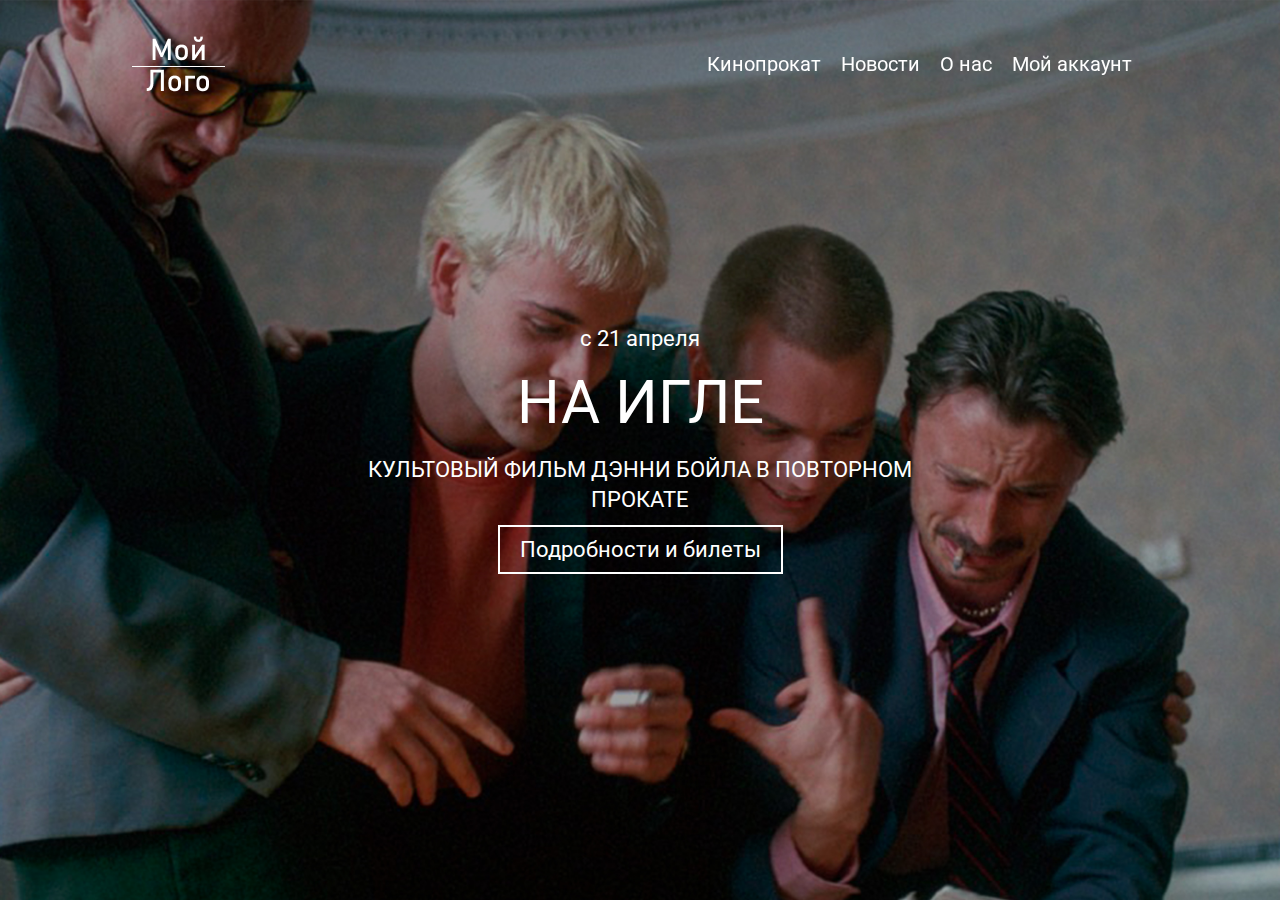
==== index.html @ c8e6ce89 "tag 1.0" ====
<!DOCTYPE html>
<html lang="ru">

<head>
    <meta charset="UTF-8">
    <meta http-equiv="X-UA-Compatible" content="IE=edge">
    <meta name="viewport" content="width=device-width, initial-scale=1.0">
    <link rel="stylesheet" href="/assets/css/main.css">
    <link rel="stylesheet" href="/assets/css/media.css">
    <title>Главная</title>
</head>

<body>
    <div class="wrapper">
        <header class="header header-transparent">
            <div class="header__wrapper">
                <a href="/index.html"><img src="/assets/img/logo.png" alt="Logo" class="header__logo"></a>
                <nav class="navigation">
                    <ul class="navigation__list">
                        <li class="navigation__item"><a href="distribution.html" class="navigation__links">Кинопрокат</a></li>
                        <li class="navigation__item"><a href="news.html" class="navigation__links">Новости</a></li>
                        <li class="navigation__item"><a href="about.html" class="navigation__links">О нас</a></li>
                        <li class="navigation__item"><a href="login.html" class="navigation__links">Мой аккаунт</a></li>
                    </ul>
                </nav>
            </div>
        </header>
        <main class="main">
            <div class="main__wrapper snap-scroll">
                <section class="screen-bg-1 film">
                    <div class="film__inner">
                        <p class="film__pretitle">с 21 апреля</p>
                        <p class="film__title">На игле</p>
                        <p class="film__subtitle">КУЛЬТОВЫЙ ФИЛЬМ ДЭННИ БОЙЛА В ПОВТОРНОМ ПРОКАТЕ</p>
                        <a href="filmDetails.html" class="film__link">Подробности и билеты</a>
                    </div>
                </section>
                <section class="screen-bg-2 film">
                    <div class="film__inner">
                        <p class="film__pretitle">с 12 мая</p>
                        <p class="film__title">Кофе и сигареты</p>
                        <p class="film__subtitle">КУЛЬТОВЫЙ ФИЛЬМ ДЭННИ БОЙЛА В ПОВТОРНОМ ПРОКАТЕ</p>
                        <a href="filmDetails.html" class="film__link">Подробности и билеты</a>
                    </div>
                </section>
                <section class="screen-bg-3 film">
                    <div class="film__inner">
                        <p class="film__pretitle">с 5 мая</p>
                        <p class="film__title">ПРОЛЕТАЯ НАД ГНЕЗДОМ КУКУШКИ</p>
                        <p class="film__subtitle">ШЕДЕВРАЛЬНАЯ БУНТАРСКАЯ ДРАМА МИЛОША ФОРМАНА В ПОВТОРНОМ ПРОКАТЕ</p>
                        <a href="filmDetails.html" class="film__link">Подробности и билеты</a>
                    </div>
                </section>
                <section class="screen-bg-4 film">
                    <div class="film__inner">
                        <p class="film__pretitle">с 21 апреля</p>
                        <p class="film__title">Мертвец</p>
                        <p class="film__subtitle">фильм независимого американского режиссёра Джима Джармуша</p>
                        <a href="filmDetails.html" class="film__link">Подробности и билеты</a>
                    </div>
                </section>
            </div>
        </main>
    </div>
</body>

</html>
---- assets/css/main.css ----
@import url("https://fonts.googleapis.com/css2?family=Roboto:ital,wght@0,100;0,300;0,400;0,500;0,700;0,900;1,100;1,300;1,400;1,500;1,700;1,900&display=swap");

/* --------------GLOBAL--------------- */
.header-transparent {
    background: transparent;
}
.header-white {
    background: white;
    padding-bottom: 0;
}
.header-white .navigation__links {
    color: black;
}
.header-white .header__logo {
    filter: invert(1);
}
.header-gap {
    padding-top: 150px;
}
.page-title {
    font-family: "Roboto", sans-serif;
    color: black;
    font-size: 30px;
    margin-bottom: 10px;
}
::-webkit-scrollbar {
    width: 8px;
}
::-webkit-scrollbar-thumb {
    background: #e1e1e1;
    border-radius: 50px;
}
::-webkit-scrollbar-thumb:active {
    background: #000000;
}
::-webkit-scrollbar-track {
    background: #666666;
}

/* --------------GLOBAL--------------- */

/* --------------NORMALIZE--------------- */

* {
    margin: 0;
    padding: 0;
    box-sizing: border-box;
}

html {
    scroll-behavior: smooth;
}

a {
    text-decoration: none;
    transition: all 0.3s;
}

ul {
    list-style: none;
}

button,
input {
    border: none;
    outline: none;
    background-color: transparent;
    font-family: inherit;
    cursor: pointer;
}

img {
    object-fit: cover;
    display: block;
}

.container {
    width: 1200px;
    margin: 0 auto;
}

.container-max {
    max-width: 1200px;
}

/* --------------NORMALIZE--------------- */



/* --------------LOGIN & REGISTRATION--------------- */
.unlogin{
    font-family: 'Roboto', sans-serif;
    display: flex;
    align-items: flex-start;
    gap: 60px;
    justify-content: center;
}
.unlogin h1{
    font-size: 20px;
    text-align: center;
    color: #535353;
    margin-bottom: 10px;
}
.unlogin__main{
    display: flex;
    flex-direction: column;
    align-items: center;
}
.unlogin .star{
    height: 25px;
    position: relative;
}
.unlogin .starwrapper{
    position: relative;
    margin-bottom: 10px;
}
.unlogin .starwrapper.lines::before{
    content: "";
    position: absolute;
    transform: translateY(-50%);
    right: 50px;
    top: 50%;
    width: 100px;
    height: 2px;
    background: #707070;
}
.unlogin .starwrapper.lines::after{
    content: "";
    position: absolute;
    transform: translateY(-50%);
    left: 50px;
    top: 50%;
    width: 100px;
    height: 2px;
    background: #707070;
}
.unlogin__main>input{
    margin-bottom: 20px;
    text-align: center;
    font-size: 16px;
    font-family: 'Roboto', sans-serif;
    padding: 10px 20px;
    border-radius: 100px;
    border: 2px solid #707070;
    width: 100%;
}
.unlogin__checkboxes {
    display: flex;
    flex-direction: column;
    align-items: flex-start;
    gap: 15px;
    margin-bottom: 20px;
}
.unlogin__checkboxes label{
    display: flex;
    align-items: center;
    font-family: 'Roboto', sans-serif;
    font-size: 12px;
}
.unlogin__checkboxes a{
    color: #8F4A48;
}
.unlogin__checkboxes a:hover{
    color: red;
    text-decoration: underline;
}
.unlogin__checkboxes input{
    width: 25px;
    height: 25px;
    margin-right: 10px;
    border: 1px solid #707070;
}
.unlogin__main button{
    background: #EDEDED;
    color: black;
    border: 2px solid black;
    padding: 10px;
    text-align: center;
    width: 100%;
    border-radius: 5px;
    font-size: 16px;
    margin-bottom: 10px;
}
.form-link, .reset-password-link{
    font-size: 12px;
    color: black;
    text-align: center;
}
.reset-password-link{
    margin-top: -10px;
    margin-bottom: 20px;
}
.form-link a:hover, .reset-password-link a:hover{
    color: red;
    text-decoration: underline;
}
.separate-line{
    display: flex;
    flex-direction: column;
    align-items: center;
    gap: 20px;
}
.separate-line .line{
    height: 300px;
    width: 5px;
    background: #B9B9B9;
}
.unlogin__info{
    font-size: 16px;
    margin-bottom: 25px;
}
.unlogin__info div{
    display: flex;
    align-items: center;
    gap: 15px;
    margin-bottom: 20px;
}
.unlogin__info div p{
    max-width: 200px;
}
.unlogin__info-title{
    color: #535353;
    margin-bottom: 25px;
}
.reset-password p{
    font-size: 16px;
    color: #444444;
    margin-bottom: 15px;
    text-align: center;
    max-width: 350px;
}
/* --------------LOGIN & REGISTRATION--------------- */


/* --------------HEADER--------------- */

header {
    padding: 30px 140px;
    position: fixed;
    top: 0;
    width: 100%;
    max-width: 1640px;
    z-index: 100;
    left: calc(50% - 8px);
    transform: translateX(-50%);
}

.header__wrapper {
    display: flex;
    align-items: center;
    justify-content: space-between;
}

.navigation__list {
    display: flex;
    align-items: center;
    gap: 20px;
}
.navigation__links {
    font-family: "Roboto", sans-serif;
    color: white;
    font-size: 20px;
}

/* --------------HEADER--------------- */

/* --------------FILM LIST--------------- */

.screen-bg-1 {
    background: url("/assets/img/onNail.png");
}
.screen-bg-2 {
    background: url("/assets/img/cofeeAndSigarets.png");
}
.screen-bg-3 {
    background: url("/assets/img/flyAbove.png");
}
.screen-bg-4 {
    background: url("/assets/img/deadMan.png");
}

.film {
    height: 100vh;
    background-repeat: no-repeat;
    background-position: center;
    background-size: cover;
    scroll-snap-align: start;
    display: flex;
    align-items: center;
    justify-content: center;
}

.film__inner {
    font-family: "Roboto", sans-serif;
    color: white;
    max-width: 600px;
    display: flex;
    align-items: center;
    justify-content: center;
    flex-direction: column;
    gap: 10px;
}

.film__pretitle {
    font-size: 22px;
}

.film__title {
    text-transform: uppercase;
    font-size: 60px;
    line-height: 84px;
    text-align: center;
}

.film__subtitle {
    text-transform: uppercase;
    font-size: 22px;
    text-align: center;
    line-height: 30px;
}

.film__link {
    display: block;
    font-size: 22px;
    border: 2px solid white;
    color: white;
    padding: 10px 20px;
}

.film__link:hover {
    background: white;
    color: black;
}

.main__wrapper.snap-scroll {
    overflow-x: auto;
    height: 100vh;
    scroll-snap-type: y mandatory;
}

/* --------------FILM LIST--------------- */

/* --------------NEWS--------------- */

.news {
    display: flex;
    flex-direction: column;
    gap: 40px;
}


.news__article {
    display: flex;
    align-items: stretch;
    gap: 60px;
    justify-content: space-between;
}

.news .article__img_left {
    order: -1;
}
.news .article__img_right {
    order: 1;
}

.news .article__info {
    font-family: "Roboto", sans-serif;
    color: black;
    font-size: 24px;
}
.news .info {
    font-family: "Roboto", sans-serif;
    display: flex;
    flex-direction: column;
}
.news .info__date {
    margin-bottom: 30px;
}
.news .info__title {
    font-size: 34px;
    line-height: 48px;
    flex-grow: 1;
}
.news .info__link {
    display: flex;
    align-items: center;
    gap: 20px;
    color: inherit;
}

/* --------------NEWS--------------- */

/* --------------DISTRIBUTE--------------- */

.distribute {
    display: grid;
    grid-template-columns: 1fr 1fr 1fr;
    gap: 20px;
}
.distribute__article{
    position: relative;
}
.distribute__img{
    width: 100%;
    height: 400px;
}
.distribute__info{
    padding: 15px 5px;
    background: #EDEDED;
    font-size: 20px;
    font-family: 'Roboto', sans-serif;
    min-height: 100px;
}

.distribute .info__pretitle{
    color: #4C4C4C;
    margin-bottom: 15px;
}

.distribute .info__title{
    color: black;
    font-size: 1.25em;
}
.distribute__link{
    width: 100%;
    height: 100%;
    position: absolute;
    top: 0;
    left: 0;
}

/* --------------DISTRIBUTE--------------- */




/* --------------ABOUT--------------- */
.about{
    background: url("/assets/img/aboutUsBg.png");
    height: 100vh;
    overflow: hidden;
    font-size: 10px;
}
.about__inner{
    height: 100vh;
    color: white;
    display: flex;
    align-items: center;
    flex-direction: column;
    justify-content: center;
    font-family: 'Roboto', sans-serif;
    max-width: 1100px;
    padding: 0 100px;
    margin: 0 auto;
}
.about h1{
    font-size: 6em;
    margin-bottom: 10px;
    text-align: center;
}
.about-gray{
    font-size: 2.2em;
    margin-bottom: 10px;
    color: #D3D3D3 !important;
    text-align: center;
}
.about__text{
    font-size: 2.2em;
    line-height: 150%;
    text-align: center;
    margin-bottom: 10px;
}
.about .tar{
    align-self: flex-end;
    position: relative;
    right: -100px;
}
/* --------------ABOUT--------------- */


/* --------------FILM--------------- */
.header-static{
    position: absolute !important;
}
.film-details{
    font-family: 'Roboto', sans-serif;
    font-size: 20px;
}
.film-details-container{
    width: 1500px;
    margin: 0 50px 0 auto;
    padding-left: 15px;
    padding-right: 15px;
}
.film-details__header{
    background: url("/assets/img/deadMan-header.png");
    height: 450px;
}
.film-details__header-inner{
    display: flex;
    justify-content: flex-start;
    align-items: flex-end;
    padding-bottom: 20px;
    height: 450px;
}
.film-details__header-text{
    text-transform: uppercase;
    color: white;
    font-size: 1.5em;
    line-height: 130%;
    max-width: 800px;

}
.film-details__main-inner{
    display: flex;
    align-items: flex-start;
    justify-content: center;
    flex-direction: column;
    gap: 30px;
    padding: 30px 0;
    width: 950px;
    color: black;
}
.film-details__main-wrapper{
    display: flex;
    align-items: flex-start;
    justify-content: space-between;
}
.fly-wrapper{
    position: sticky;
    top: 170px;
    order: 2;
    width: 400px !important;
}
.film-details__fly-img{
    position: relative;
    top: -150px;
    height: 400px;
}
.film-details .title{
    font-size: 2em;
}
.film-details .date{
    font-size: 1.25em;
}
.film-details .gap{
    padding-left: 60px;
}
.film-details .paragraph{
    color: #424242;
    font-size: 1.25em;
    line-height: 150%;
}
.film-details img{
    width: 100%;
}
.buy-ticket{
    background: #FFD052;
    padding: 20px 50px;
    position: relative;
    top: -150px;
}
.buy-tiket__text{
    margin-bottom: 10px;
}
.buy-ticket-paragraph{
    font-size: 0.8em;
    line-height: 1em;
    margin-bottom: 5px;
    color: black;
}
.buy-ticket__bottom p{
    font-size: 1.25em;
    color: black;
    margin-bottom: 10px;
}
.buy-ticket__links{
    display: flex;
    align-items: center;
    justify-content: space-between;
    gap: 15px;
}
.trailer-link{
    color: black;
    font-size: 1.25em;
    text-decoration: underline;
    margin-top: 20px;
    display: block;
}
/* --------------FILM--------------- */



/* --------------FOOTER--------------- */
.footer {
    color: #bdbdbd;
    font-family: "Roboto", sans-serif;
    background: black;
    margin-top: 50px;
}
.footer__top,
.footer__bottom {
    display: flex;
    align-items: flex-start;
    justify-content: space-between;
}
.footer__bottom {
    padding: 30px 0;
}
.footer__top {
    font-size: 20px;
    margin-bottom: 60px;
    flex-wrap: wrap;
}
.form__inner {
    display: flex;
    align-items: stretch;
    justify-content: center;
}
.form__inner {
    color: inherit;
    font-size: 14px;
}
.form__inner input {
    border: 2px solid #bdbdbd;
    color: inherit;
    padding: 10px 15px;
    border-right: none;
}
.form__inner button {
    padding: 15px;
    color: black;
    background: white;
    border: 2px solid transparent;
}
.form__inner button:hover {
    color: white;
    background: transparent;
    border: 2px solid white;
}
.footer__wrapper {
    padding: 60px 140px 0px 140px;
    max-width: 1640px;
    margin: 0 auto;
}
.form__title {
    font-size: inherit;
    margin-bottom: 10px;
}
.footer__navigation-list {
    display: flex;
    flex-direction: column;
    gap: 15px;
}
.footer__navigation-links {
    color: inherit;
    font-size: inherit;
}
.footer__navigation-links:hover {
    color: white;
}
.footer__navigation-list_right {
    text-align: right;
}
.footer__navigation {
    order: 1;
}

.footer__form {
    order: 2;
}
.footer__navigation_right {
    order: 3;
}
/* --------------FOOTER--------------- */
---- assets/css/media.css ----
@media screen and (max-width: 1511px){
    .film-details-container{
        width: 1200px;
        margin: 0 30px 0 auto;
    }
    .film-details{
        font-size: 16px;
    }
    .fly-wrapper{
        width: 300px !important;
    }
}
@media screen and (max-width: 1201px){
    .film-details-container{
        width: 800px;
        margin: 0 auto;
    }
    .film-details__main-inner{
        width: 100%;
    }
    .fly-wrapper{
        display: block;
        width: 100% !important;
    }
    .buy-ticket-paragraph{
        font-size: 1em;
    }
    .buy-ticket__links{
        justify-content: flex-start;
    }
    .buy-ticket{
        position:static;
    }
    .film-details__main-wrapper{
        flex-direction: column;
    }
    .film-details__fly-img{
        display: none;
    }
    .distribute{
        grid-template-columns: 1fr 1fr;
    }
    .news__article{
        gap: 10px;
    }
    .container-max{
        max-width: 800px;
    }
    .article__img{
        width: 40%;
    }
    .info__date{
        margin-bottom: 10px;
    }
    .info__title{
        font-size: 26px;
        line-height: 30px;
    }
    .article__info{
        font-size: 16px;
    }
    .info__link img{
        width: 80px;
    }
}
@media screen and (max-width: 1025px) {
    .about{
        font-size: 8px;
    }
    .unlogin{
        flex-direction: column;
        align-items: center;
        gap: 30px;
    }
    .unlogin__info-title{
        text-align: center;
    }
    .separate-line{
        flex-direction: row;
    }
    .separate-line .line {
        height: 5px;
        width: 300px;
    }
    .footer__navigation{
        width: 40%;
    }
    .footer__top{
        justify-content: center;
    }
    .footer__form{
        margin-top: 30px;
        order: 3;
    }
    header{
        padding: 10px 0px;
    }
    .header__wrapper{
        flex-direction: column;
        justify-content: center;
        gap: 10px;
    }
    .navigation__links{
        font-size: 18px;
    }
    .film__pretitle {
        font-size: 20px;
    }
    .film__title {
        font-size: 50px;
        line-height: 60px;
    }
    .film__subtitle {
        font-size: 20px;
        line-height: 25px;
    }
    .film__link {
        font-size: 20px;
    }
    .film__inner{
        max-width: 500px;
        padding-top: 100px;
    }
}
@media screen and (max-width: 850px) {
    .film-details-container{
        width: 600px;
    }
    .distribute{
        grid-template-columns: 1fr;
    }
    .distribute__img{
        height: auto;
    }
    .distribute__article{
        border: 1px solid #EDEDED;
    }
    .news{
        flex-direction: row;
        flex-wrap: wrap;
        gap: 0;
        justify-content: space-between;
    }
    .news__article{
        flex-direction: column;
        max-width: 45%;
        margin-bottom: 30px;
    }
    .article__img_right{
        order: 0;
    }
    .article__img, .article__info{
        width: 100%;
    }
    .info__title{
        margin-bottom: 15px;
        font-size: 24px;
        line-height: 28px;
    }
    .container-max{
        max-width: 600px;
    }
}
@media screen and (max-width: 770px) {
    .about{
        font-size: 6px;
    }
    .footer__top{
        font-size: 16px;
    }
    .footer__bottom{
        flex-direction: column;
        align-items: center;
        gap: 10px;
    }
    .navigation__links{
        font-size: 16px;
    }
    .film__pretitle {
        font-size: 18px;
    }
    .film__title {
        font-size: 40px;
        line-height: 40px;
    }
    .film__subtitle {
        font-size: 18px;
        line-height: 22px;
    }
    .film__link {
        font-size: 16px;
    }
    .film__inner{
        max-width: 400px;
    }
}
@media screen and (max-width: 620px) {
    .film-details{
        font-size: 14px;
    }
    .film-details-container{
        width: 400px;
    }
    .about__inner{
        padding: 0 30px;
    }
    .about .tar{
        right: 0;
    }
    .distribute__info{
        font-size: 16px;
    }
    .footer__wrapper{
        padding: 50px 30px;
    }
    .news {
        flex-direction: column;
        gap: 10px;
        align-items: center;
    }
    .container-max {
        max-width: 400px;
    }
    .info__title {
        margin-bottom: 15px;
        font-size: 18px;
        line-height: 20px;
    }
    .info__link img {
        width: 40px;
    }
    .page-title {
        font-size: 20px;
        margin-bottom: 20px;
        text-align: center;
    }
}
@media screen and (max-width: 426px) {
    .container-max{
        max-width: 320px;
    }
    .header__logo{
        width: 50px;
    }
    .header__wrapper{
        gap: 5px;
    }
    .navigation__links{
        font-size: 12px;
    }
    .film__pretitle {
        font-size: 14px;
    }
    .film__title {
        font-size: 20px;
        line-height: 20px;
    }
    .film__subtitle {
        font-size: 14px;
        line-height: 16px;
    }
    .film__link {
        font-size: 14px;
    }
    .film__inner{
        max-width: 300px;
    }
}
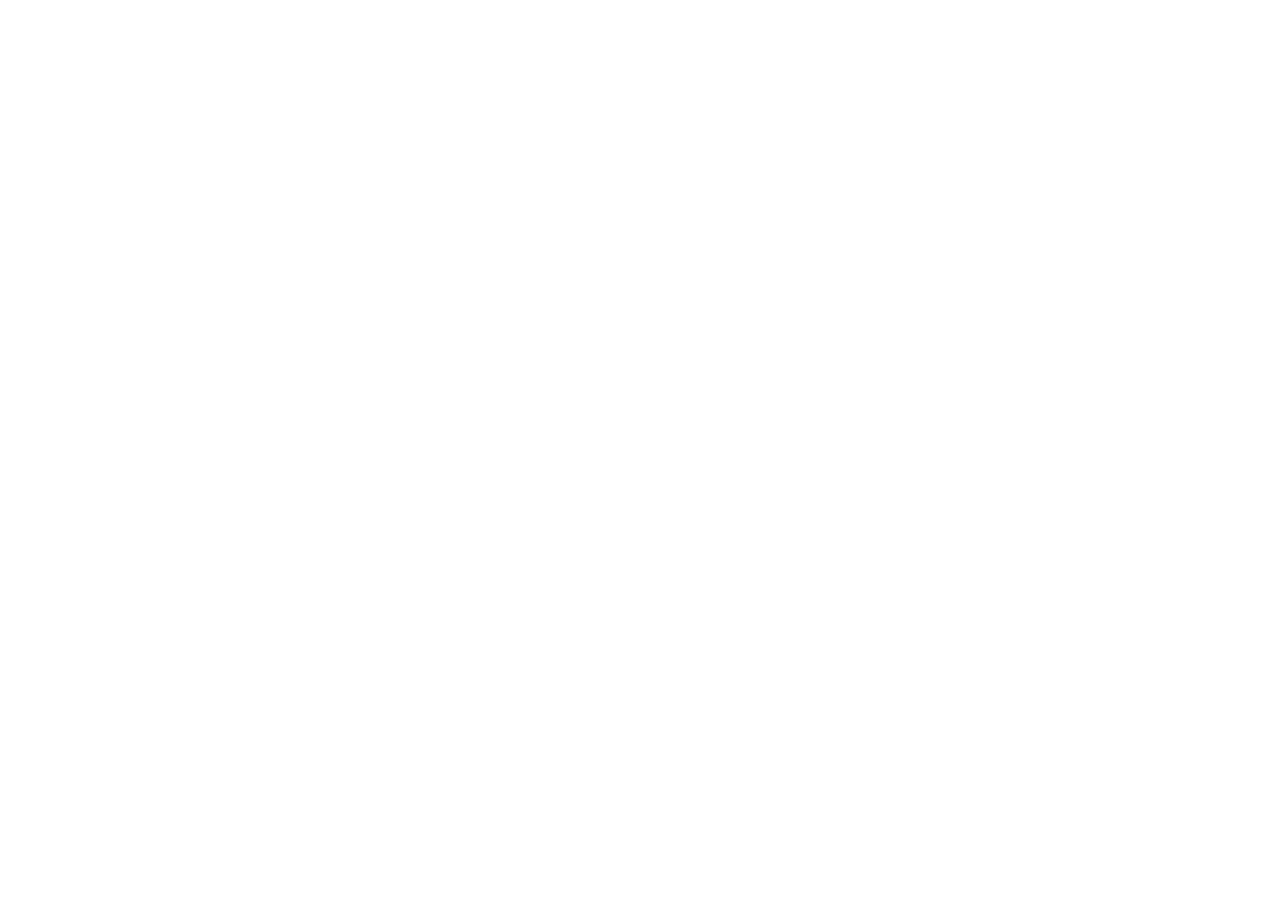
==== commit defdea17: "fix path" ====
--- a/index.html
+++ b/index.html
@@ -5,8 +5,8 @@
     <meta charset="UTF-8">
     <meta http-equiv="X-UA-Compatible" content="IE=edge">
     <meta name="viewport" content="width=device-width, initial-scale=1.0">
-    <link rel="stylesheet" href="/assets/css/main.css">
-    <link rel="stylesheet" href="/assets/css/media.css">
+    <link rel="stylesheet" href="assets/css/main.css">
+    <link rel="stylesheet" href="assets/css/media.css">
     <title>Главная</title>
 </head>
 
@@ -14,7 +14,7 @@
     <div class="wrapper">
         <header class="header header-transparent">
             <div class="header__wrapper">
-                <a href="/index.html"><img src="/assets/img/logo.png" alt="Logo" class="header__logo"></a>
+                <a href="/index.html"><img src="assets/img/logo.png" alt="Logo" class="header__logo"></a>
                 <nav class="navigation">
                     <ul class="navigation__list">
                         <li class="navigation__item"><a href="distribution.html" class="navigation__links">Кинопрокат</a></li>
--- a/assets/css/main.css
+++ b/assets/css/main.css
@@ -267,16 +267,16 @@
 /* --------------FILM LIST--------------- */
 
 .screen-bg-1 {
-    background: url("/assets/img/onNail.png");
+    background: url("assets/img/onNail.png");
 }
 .screen-bg-2 {
-    background: url("/assets/img/cofeeAndSigarets.png");
+    background: url("assets/img/cofeeAndSigarets.png");
 }
 .screen-bg-3 {
-    background: url("/assets/img/flyAbove.png");
+    background: url("assets/img/flyAbove.png");
 }
 .screen-bg-4 {
-    background: url("/assets/img/deadMan.png");
+    background: url("assets/img/deadMan.png");
 }
 
 .film {
@@ -436,7 +436,7 @@
 
 /* --------------ABOUT--------------- */
 .about{
-    background: url("/assets/img/aboutUsBg.png");
+    background: url("assets/img/aboutUsBg.png");
     height: 100vh;
     overflow: hidden;
     font-size: 10px;
@@ -493,7 +493,7 @@
     padding-right: 15px;
 }
 .film-details__header{
-    background: url("/assets/img/deadMan-header.png");
+    background: url("assets/img/deadMan-header.png");
     height: 450px;
 }
 .film-details__header-inner{
